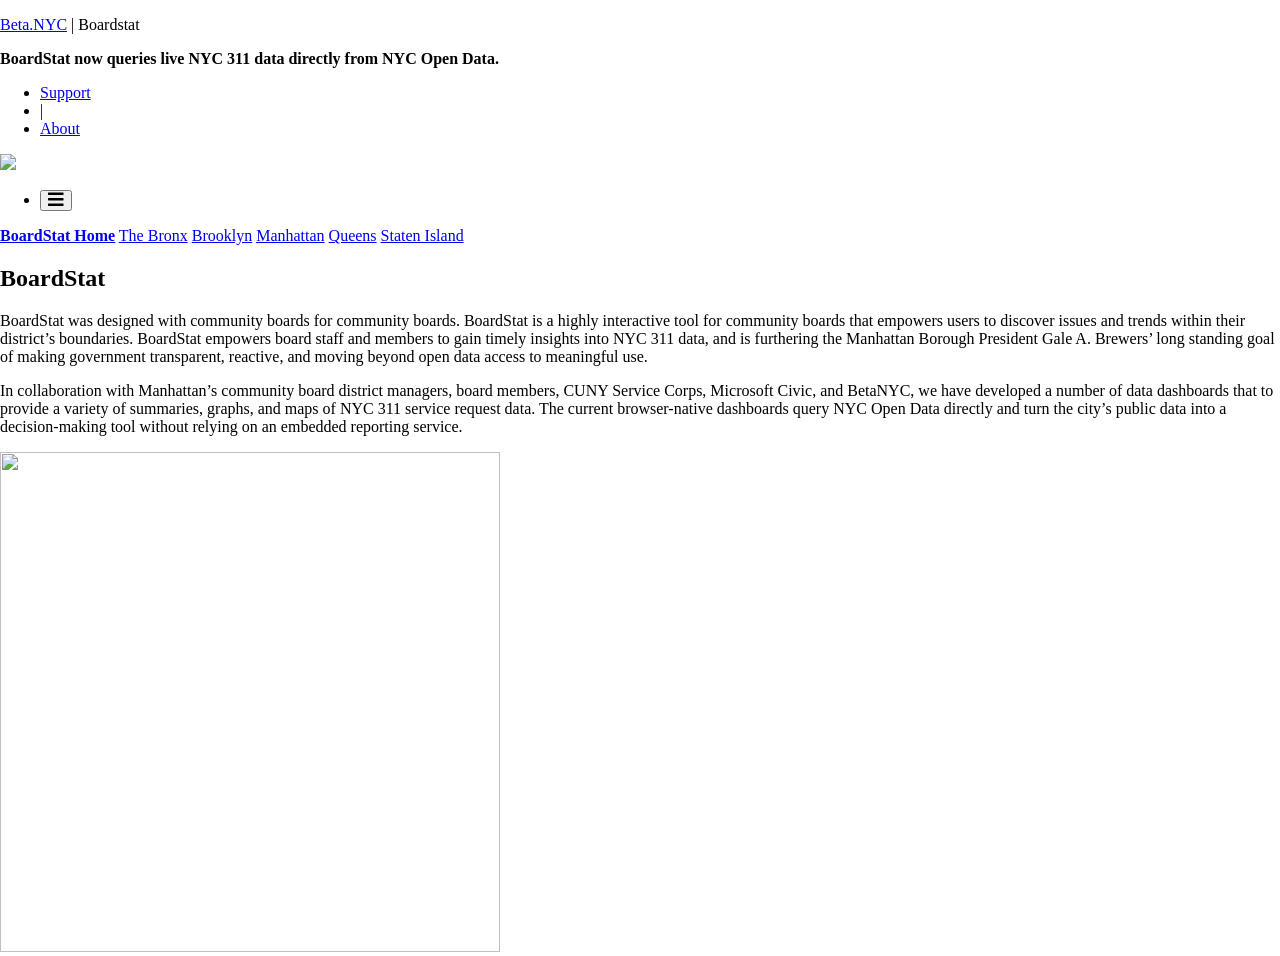
==== index.html @ 6b6cc4a8 "Add upstream review and validation safeguards" ====
<!DOCTYPE html>
<html>
  <head>
    <!-- Required meta tags -->
    <meta charset="utf-8" />
    <meta
      name="viewport"
      content="width=device-width, initial-scale=1, shrink-to-fit=no"
    />

    <!-- Corrects IE Compatibility Mode -->
    <meta http-equiv="X-UA-Compatible" content="IE=edge" />

    <title>NYC BoardStat Home</title>
    <link rel="icon" href="./images/BetaNYC_short_white_on_blue.png" />

    <!-- Global site tag (gtag.js) - Google Analytics -->
    <!-- Google tag (gtag.js) -->
    <script
      async
      src="https://www.googletagmanager.com/gtag/js?id=G-TJ936HGY1Z"
    ></script>
    <script>
      window.dataLayer = window.dataLayer || [];
      function gtag() {
        dataLayer.push(arguments);
      }
      gtag("js", new Date());

      gtag("config", "G-TJ936HGY1Z");
    </script>

    <!-- Font Awesome -->
    <link
      rel="stylesheet"
      href="https://use.fontawesome.com/releases/v5.8.2/css/all.css"
      integrity="sha384-oS3vJWv+0UjzBfQzYUhtDYW+Pj2yciDJxpsK1OYPAYjqT085Qq/1cq5FLXAZQ7Ay"
      crossorigin="anonymous"
    />

    <!-- NYC Theme CSS -->
    <link rel="stylesheet" href="./css/theme.css" />
    <script>
      window.dataLayer = window.dataLayer || [];
      function gtag() {
        dataLayer.push(arguments);
      }
      gtag("js", new Date());

      gtag("config", "UA-58265408-6");
    </script>
  </head>
  <body style="margin: 0px; padding: 0px">
    <header id="global-header" role="banner">
      <div id="nyc-top-header">
        <div class="container-fluid wide">
          <div class="row py-1 align-items-center justify-content-between">
            <div class="col-auto">
              <p class="d-none d-md-flex">
                <a href="https://beta.nyc/">Beta.NYC</a>
                <span class="mx-1" aria-hidden="true">|</span>
                Boardstat
              </p>
            </div>
            <!-- .col -->
            <div class="col-auto">
              <p class="d-none d-md-flex">
                <strong>BoardStat now queries live NYC 311 data directly from NYC Open Data.</strong>
              </p>
            </div>

            <div class="col-auto">
              <ul class="extensible-list horizontal">
                <li>
                  <a href="https://github.com/BetaNYC/BoardStat/issues"
                    >Support</a
                  >
                </li>
                <li>
                  <a>|</a>
                </li>
                <li>
                  <a href="https://beta.nyc/products/boardstat/">About</a>
                </li>
              </ul>
            </div>
            <!-- .col -->
          </div>
          <!-- .row -->
        </div>
        <!-- .container-fluid -->
      </div>
      <!-- #nyc-top-header -->

      <div class="wrap-header">
        <div class="container-fluid wide">
          <div class="row align-items-center">
            <div class="col-lg py-2">
              <div
                class="d-flex justify-content-center justify-content-lg-start"
              >
                <a class="align-self-center" href="https://beta.nyc/">
                  <img
                    src="https://beta.nyc/wp-content/uploads/Sticker_BetaNYC_long_transp_back1-e1545958875486.png"
                  />
                </a>
              </div>
            </div>
            <!-- .col -->

            <div class="col-lg-auto border-top border-lg-0">
              <div class="d-lg-flex align-items-center">
                <!-- Mobile Toggle Buttons -->

                <ul
                  class="extensible-list horizontal justify-content-between my-2 d-lg-none"
                >
                  <li>
                    <button
                      class="navbar-toggler no-btn-style"
                      type="button"
                      data-toggle="collapse"
                      data-target="#nav-primary"
                      aria-controls="nav-primary"
                      aria-expanded="false"
                      aria-label="Toggle navigation"
                    >
                      <span class="fas fa-bars fa-lg" role="img"></span>
                    </button>
                  </li>
                </ul>

                <div class="collapse d-lg-block mx-n2 mx-lg-2" id="nav-primary">
                  <nav class="nav" role="navigation">
                    <a
                      class="nav-link"
                      href="https://boardstat.beta.nyc"
                      id="nav-item-01"
                      aria-haspopup="true"
                      aria-expanded="false"
                    >
                      <strong><u>BoardStat Home</u></strong></a
                    >

                    <a
                      class="nav-link"
                      href="https://boardstat.beta.nyc/bronx"
                      id="nav-item-01"
                      aria-haspopup="true"
                      aria-expanded="false"
                    >
                      The Bronx</a
                    >

                    <a
                      class="nav-link"
                      href="https://boardstat.beta.nyc/brooklyn"
                      id="nav-item-01"
                      aria-haspopup="true"
                      aria-expanded="false"
                    >
                      Brooklyn</a
                    >

                    <a
                      class="nav-link"
                      href="https://boardstat.beta.nyc/manhattan"
                      id="nav-item-01"
                      aria-haspopup="true"
                      aria-expanded="false"
                    >
                      Manhattan</a
                    >

                    <a
                      class="nav-link"
                      href="https://boardstat.beta.nyc/queens"
                      id="nav-item-01"
                      aria-haspopup="true"
                      aria-expanded="false"
                    >
                      Queens</a
                    >

                    <a
                      class="nav-link"
                      href="https://boardstat.beta.nyc/statenisland"
                      id="nav-item-01"
                      aria-haspopup="true"
                      aria-expanded="false"
                    >
                      Staten Island</a
                    >
                  </nav>
                </div>

                <!-- Desktop Toggle Buttons -->
              </div>
              <!-- .d-flex -->
            </div>
            <!-- .col -->
          </div>
          <!-- .row -->
        </div>
        <!-- .container-fluid -->
      </div>
      <!-- .wrap-header -->
    </header>

    <section class="py-5">
      <div class="container">
        <h2>BoardStat</h2>

        <div class="row my-3">
          <div class="col-md mb-2 mb-md-0">
            <p>
              BoardStat was designed with community boards for community boards.
              BoardStat is a highly interactive tool for community boards that
              empowers users to discover issues and trends within their
              district’s boundaries. BoardStat empowers board staff and members
              to gain timely insights into NYC 311 data, and is furthering the
              Manhattan Borough President Gale A. Brewers’ long standing goal of
              making government transparent, reactive, and moving beyond open
              data access to meaningful use.
            </p>
            <p>
              In collaboration with Manhattan’s community board district
              managers, board members, CUNY Service Corps, Microsoft Civic, and
              BetaNYC, we have developed a number of data dashboards that to
              provide a variety of summaries, graphs, and maps of NYC 311
              service request data. The current browser-native dashboards query
              NYC Open Data directly and turn the city’s public data into a
              decision-making tool without relying on an embedded reporting service.
            </p>
          </div>
          <!-- .col -->

          <div class="col-md mb-2 mb-md-0">
            <img
              src="./images/map.png"
              style="
                width: 500px !important;
                height: 500px !important;
                max-width: none !important;
              "
              usemap="#boroughmap"
            />

            <map name="boroughmap">
              <area
                shape="rect"
                coords="214,0,336,114"
                href="https://boardstat.beta.nyc/bronx"
                title="The Bronx"
              />
              <area
                shape="rect"
                coords="214,214,321,357"
                href="https://boardstat.beta.nyc/brooklyn"
                title="Brooklyn"
              />
              <area
                shape="rect"
                coords="179,50,214,245"
                href="https://boardstat.beta.nyc/manhattan"
                title="Manhattan"
              />
              <area
                shape="rect"
                coords="214,114,421,214"
                href="https://boardstat.beta.nyc/queens"
                title="Queens"
              />
              <area
                shape="rect"
                coords="57,300,200,500"
                href="https://boardstat.beta.nyc/statenisland"
                title="Staten Island"
              />
            </map>
          </div>
          <!-- .col -->
        </div>
        <!-- .row -->
      </div>
      <!-- .container -->
    </section>

    <!-- jQuery (full, compressed version) -->
    <script
      src="https://code.jquery.com/jquery-3.3.1.min.js"
      integrity="sha256-FgpCb/KJQlLNfOu91ta32o/NMZxltwRo8QtmkMRdAu8="
      crossorigin="anonymous"
    ></script>

    <!-- Popper.js and Bootstrap JS -->
    <script
      src="https://cdnjs.cloudflare.com/ajax/libs/popper.js/1.14.7/umd/popper.min.js"
      integrity="sha384-UO2eT0CpHqdSJQ6hJty5KVphtPhzWj9WO1clHTMGa3JDZwrnQq4sF86dIHNDz0W1"
      crossorigin="anonymous"
    ></script>
    <script
      src="https://stackpath.bootstrapcdn.com/bootstrap/4.3.1/js/bootstrap.min.js"
      integrity="sha384-JjSmVgyd0p3pXB1rRibZUAYoIIy6OrQ6VrjIEaFf/nJGzIxFDsf4x0xIM+B07jRM"
      crossorigin="anonymous"
    ></script>
  </body>
</html>
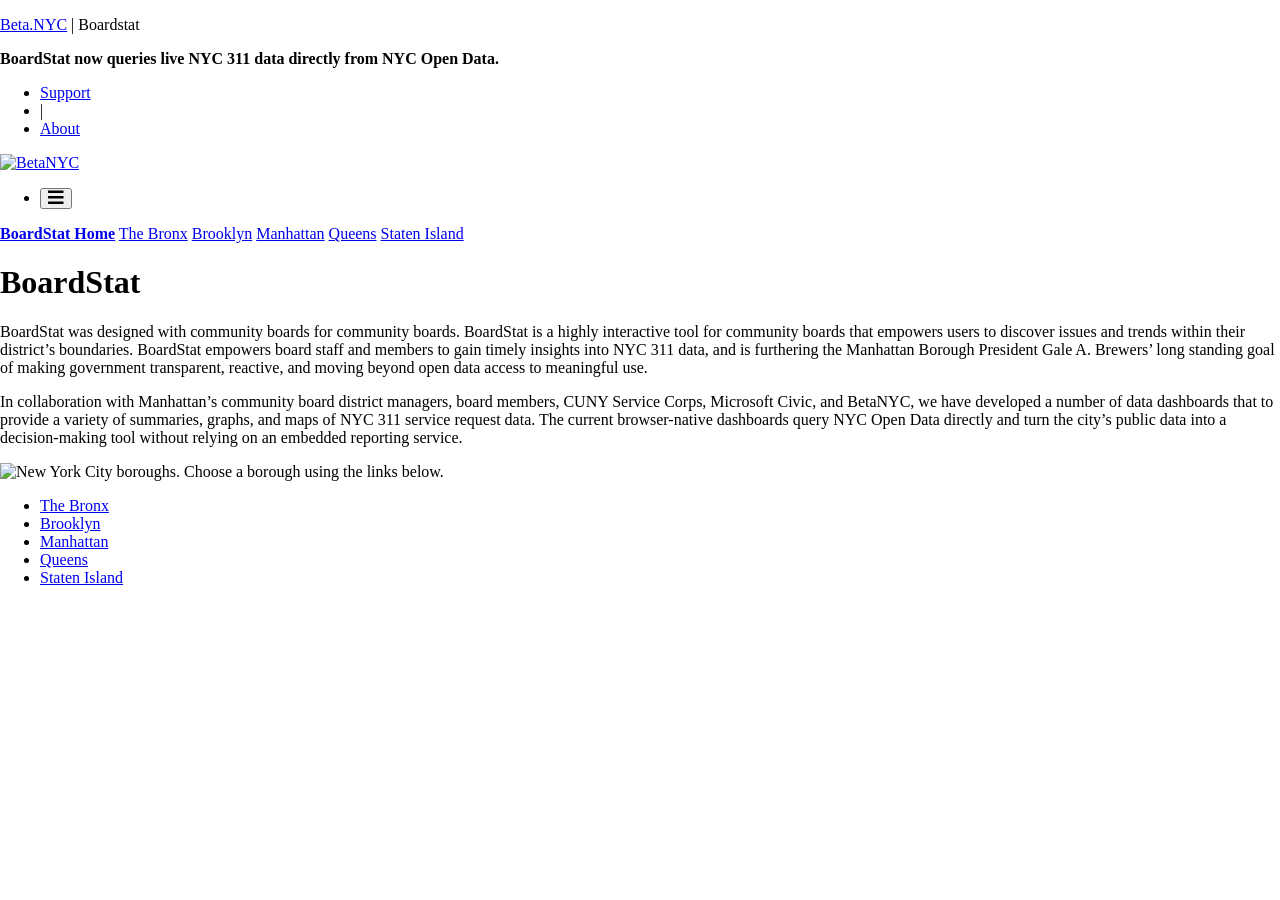
==== commit dad70830: "Fix dashboard accessibility and color-independent data access" ====
--- a/index.html
+++ b/index.html
@@ -1,8 +1,10 @@
 <!DOCTYPE html>
-<html>
+<html lang="en">
   <head>
     <!-- Required meta tags -->
     <meta charset="utf-8" />
+    <meta name="referrer" content="no-referrer" />
+    <meta http-equiv="Content-Security-Policy" content="default-src 'self'; script-src 'self' https://code.jquery.com/jquery-3.7.1.min.js https://cdnjs.cloudflare.com/ajax/libs/popper.js/1.14.7/umd/popper.min.js https://stackpath.bootstrapcdn.com/bootstrap/4.3.1/js/bootstrap.min.js; style-src 'self' 'unsafe-inline' https://unpkg.com https://use.fontawesome.com; font-src 'self' https://use.fontawesome.com data:; img-src 'self' data: blob: https://beta.nyc https://*.arcgis.com https://*.arcgisonline.com https://*.openstreetmap.org; connect-src 'self' https://data.cityofnewyork.us https://*.arcgis.com https://*.arcgisonline.com https://*.openstreetmap.org; worker-src 'self' blob:; frame-src 'self'; object-src 'none'; base-uri 'none'; form-action 'self'" />
     <meta
       name="viewport"
       content="width=device-width, initial-scale=1, shrink-to-fit=no"
@@ -14,21 +16,8 @@
     <title>NYC BoardStat Home</title>
     <link rel="icon" href="./images/BetaNYC_short_white_on_blue.png" />
 
-    <!-- Global site tag (gtag.js) - Google Analytics -->
-    <!-- Google tag (gtag.js) -->
-    <script
-      async
-      src="https://www.googletagmanager.com/gtag/js?id=G-TJ936HGY1Z"
-    ></script>
-    <script>
-      window.dataLayer = window.dataLayer || [];
-      function gtag() {
-        dataLayer.push(arguments);
-      }
-      gtag("js", new Date());
-
-      gtag("config", "G-TJ936HGY1Z");
-    </script>
+    <!-- Existing aggregate page analytics; dashboard filters stay local. -->
+    <script defer src="./js/analytics.js?v=20260910-security-1"></script>
 
     <!-- Font Awesome -->
     <link
@@ -40,17 +29,10 @@
 
     <!-- NYC Theme CSS -->
     <link rel="stylesheet" href="./css/theme.css" />
-    <script>
-      window.dataLayer = window.dataLayer || [];
-      function gtag() {
-        dataLayer.push(arguments);
-      }
-      gtag("js", new Date());
-
-      gtag("config", "UA-58265408-6");
-    </script>
+    <link rel="stylesheet" href="./css/accessibility.css?v=20260910-1" />
   </head>
   <body style="margin: 0px; padding: 0px">
+    <a class="skip-link" href="#main-content">Skip to content</a>
     <header id="global-header" role="banner">
       <div id="nyc-top-header">
         <div class="container-fluid wide">
@@ -101,7 +83,7 @@
               >
                 <a class="align-self-center" href="https://beta.nyc/">
                   <img
-                    src="https://beta.nyc/wp-content/uploads/Sticker_BetaNYC_long_transp_back1-e1545958875486.png"
+                    src="https://beta.nyc/wp-content/uploads/Sticker_BetaNYC_long_transp_back1-e1545958875486.png" alt="BetaNYC"
                   />
                 </a>
               </div>
@@ -125,7 +107,7 @@
                       aria-expanded="false"
                       aria-label="Toggle navigation"
                     >
-                      <span class="fas fa-bars fa-lg" role="img"></span>
+                      <span class="fas fa-bars fa-lg" aria-hidden="true"></span>
                     </button>
                   </li>
                 </ul>
@@ -135,9 +117,6 @@
                     <a
                       class="nav-link"
                       href="https://boardstat.beta.nyc"
-                      id="nav-item-01"
-                      aria-haspopup="true"
-                      aria-expanded="false"
                     >
                       <strong><u>BoardStat Home</u></strong></a
                     >
@@ -145,9 +124,6 @@
                     <a
                       class="nav-link"
                       href="https://boardstat.beta.nyc/bronx"
-                      id="nav-item-01"
-                      aria-haspopup="true"
-                      aria-expanded="false"
                     >
                       The Bronx</a
                     >
@@ -155,9 +131,6 @@
                     <a
                       class="nav-link"
                       href="https://boardstat.beta.nyc/brooklyn"
-                      id="nav-item-01"
-                      aria-haspopup="true"
-                      aria-expanded="false"
                     >
                       Brooklyn</a
                     >
@@ -165,9 +138,6 @@
                     <a
                       class="nav-link"
                       href="https://boardstat.beta.nyc/manhattan"
-                      id="nav-item-01"
-                      aria-haspopup="true"
-                      aria-expanded="false"
                     >
                       Manhattan</a
                     >
@@ -175,9 +145,6 @@
                     <a
                       class="nav-link"
                       href="https://boardstat.beta.nyc/queens"
-                      id="nav-item-01"
-                      aria-haspopup="true"
-                      aria-expanded="false"
                     >
                       Queens</a
                     >
@@ -185,9 +152,6 @@
                     <a
                       class="nav-link"
                       href="https://boardstat.beta.nyc/statenisland"
-                      id="nav-item-01"
-                      aria-haspopup="true"
-                      aria-expanded="false"
                     >
                       Staten Island</a
                     >
@@ -207,9 +171,9 @@
       <!-- .wrap-header -->
     </header>
 
-    <section class="py-5">
+    <main id="main-content" tabindex="-1" class="py-5">
       <div class="container">
-        <h2>BoardStat</h2>
+        <h1>BoardStat</h1>
 
         <div class="row my-3">
           <div class="col-md mb-2 mb-md-0">
@@ -236,8 +200,8 @@
           <!-- .col -->
 
           <div class="col-md mb-2 mb-md-0">
-            <img
-              src="./images/map.png"
+            <div class="borough-map-scroll" role="region" aria-label="Borough map" tabindex="0"><img
+              src="./images/map.png" alt="New York City boroughs. Choose a borough using the links below."
               style="
                 width: 500px !important;
                 height: 500px !important;
@@ -251,45 +215,46 @@
                 shape="rect"
                 coords="214,0,336,114"
                 href="https://boardstat.beta.nyc/bronx"
-                title="The Bronx"
+                title="The Bronx" alt="The Bronx"
               />
               <area
                 shape="rect"
                 coords="214,214,321,357"
                 href="https://boardstat.beta.nyc/brooklyn"
-                title="Brooklyn"
+                title="Brooklyn" alt="Brooklyn"
               />
               <area
                 shape="rect"
                 coords="179,50,214,245"
                 href="https://boardstat.beta.nyc/manhattan"
-                title="Manhattan"
+                title="Manhattan" alt="Manhattan"
               />
               <area
                 shape="rect"
                 coords="214,114,421,214"
                 href="https://boardstat.beta.nyc/queens"
-                title="Queens"
+                title="Queens" alt="Queens"
               />
               <area
                 shape="rect"
                 coords="57,300,200,500"
                 href="https://boardstat.beta.nyc/statenisland"
-                title="Staten Island"
-              />
-            </map>
+                title="Staten Island" alt="Staten Island"
+              />
+            </map></div>
+            <nav aria-label="Choose a borough"><ul><li><a href="./bronx.html">The Bronx</a></li><li><a href="./brooklyn.html">Brooklyn</a></li><li><a href="./manhattan.html">Manhattan</a></li><li><a href="./queens.html">Queens</a></li><li><a href="./statenisland.html">Staten Island</a></li></ul></nav>
           </div>
           <!-- .col -->
         </div>
         <!-- .row -->
       </div>
       <!-- .container -->
-    </section>
+    </main>
 
     <!-- jQuery (full, compressed version) -->
     <script
-      src="https://code.jquery.com/jquery-3.3.1.min.js"
-      integrity="sha256-FgpCb/KJQlLNfOu91ta32o/NMZxltwRo8QtmkMRdAu8="
+      src="https://code.jquery.com/jquery-3.7.1.min.js"
+      integrity="sha256-/JqT3SQfawRcv/BIHPThkBvs0OEvtFFmqPF/lYI/Cxo="
       crossorigin="anonymous"
     ></script>
 
--- a/css/accessibility.css
+++ b/css/accessibility.css
@@ -0,0 +1,18 @@
+.skip-link { position: absolute; left: 1rem; top: -100px; z-index: 10000; padding: 1rem; background: white; color: #050560; }
+body { min-width: 320px; }
+.skip-link:focus { top: 1rem; color: #050560; background: white; }
+:focus-visible { outline: 3px dashed #103fef; outline-offset: 3px; }
+.mode-control legend { background: white; color: #1a1a1a; }
+.dashboard-shell table th, .prototype-container table th { color: white; background: #333; }
+.borough-map-scroll { max-width: 100%; overflow: auto; }
+.chart-data, .map-data { margin-top: 1rem; width: 100%; }
+.chart-data summary, .map-data summary { cursor: pointer; padding: .75rem; color: #050560; font-weight: bold; }
+.chart-data table { min-width: 0; }
+.chart-wrap canvas { max-width: 100%; }
+.chart-data th, .chart-data td { white-space: nowrap; }
+.map-data button { min-height: 44px; min-width: 44px; margin: .25rem; }
+.request-marker-shell { display: grid; place-items: center; }
+.marker-cluster { display: grid; place-items: center; color: #050560; background: #b5dbff; border: 2px solid #050560; }
+.leaflet-control-attribution { background: white !important; color: #1a1a1a; }
+.leaflet-control-attribution a { color: #050560; }
+.leaflet-interactive:focus { outline: 3px dashed #050560; }
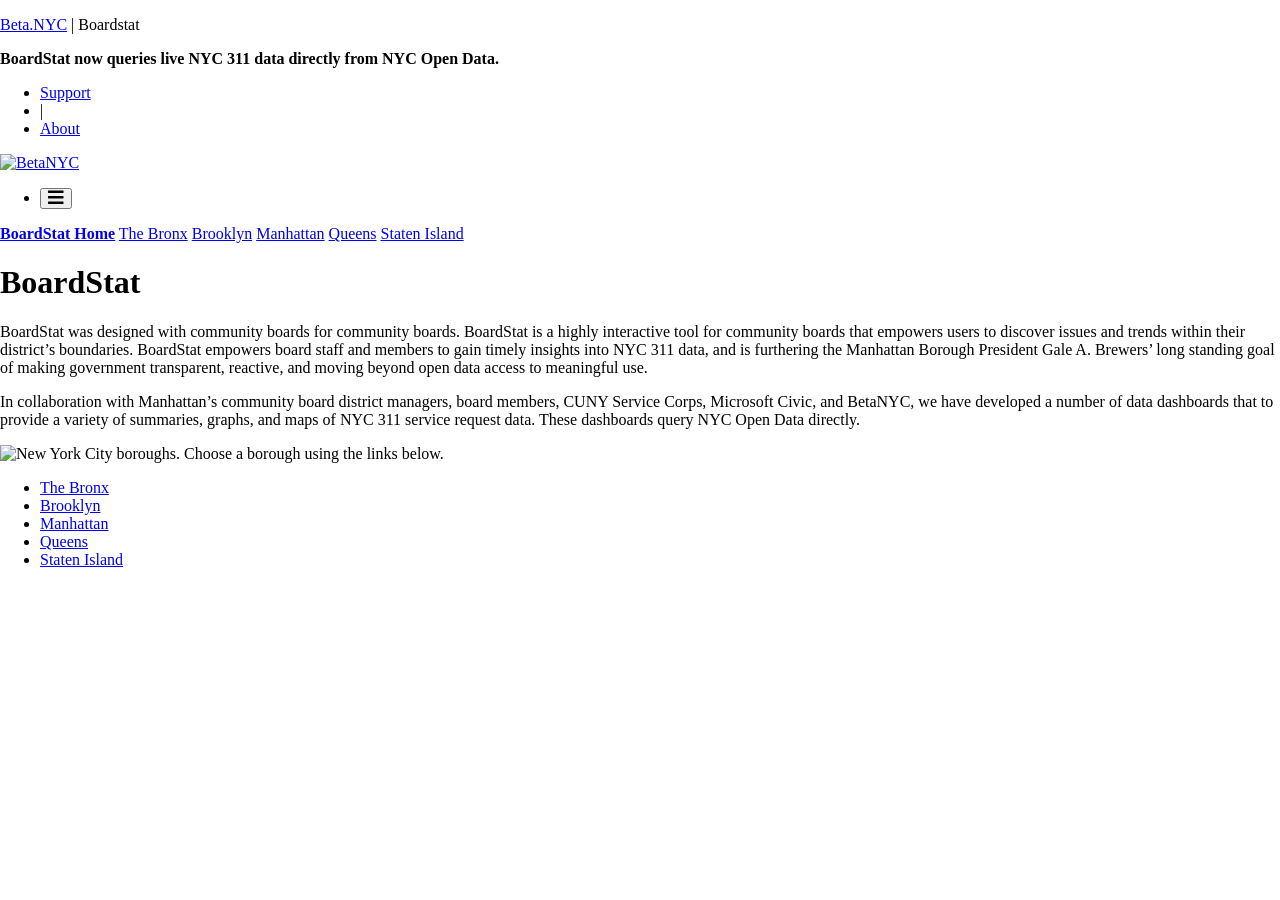
==== commit 01cc649a: "Simplify dashboard rendering and trim documentation" ====
--- a/index.html
+++ b/index.html
@@ -192,9 +192,7 @@
               managers, board members, CUNY Service Corps, Microsoft Civic, and
               BetaNYC, we have developed a number of data dashboards that to
               provide a variety of summaries, graphs, and maps of NYC 311
-              service request data. The current browser-native dashboards query
-              NYC Open Data directly and turn the city’s public data into a
-              decision-making tool without relying on an embedded reporting service.
+              service request data. These dashboards query NYC Open Data directly.
             </p>
           </div>
           <!-- .col -->
--- a/css/accessibility.css
+++ b/css/accessibility.css
@@ -1,18 +1,94 @@
-.skip-link { position: absolute; left: 1rem; top: -100px; z-index: 10000; padding: 1rem; background: white; color: #050560; }
-body { min-width: 320px; }
-.skip-link:focus { top: 1rem; color: #050560; background: white; }
-:focus-visible { outline: 3px dashed #103fef; outline-offset: 3px; }
-.mode-control legend { background: white; color: #1a1a1a; }
-.dashboard-shell table th, .prototype-container table th { color: white; background: #333; }
-.borough-map-scroll { max-width: 100%; overflow: auto; }
-.chart-data, .map-data { margin-top: 1rem; width: 100%; }
-.chart-data summary, .map-data summary { cursor: pointer; padding: .75rem; color: #050560; font-weight: bold; }
-.chart-data table { min-width: 0; }
-.chart-wrap canvas { max-width: 100%; }
-.chart-data th, .chart-data td { white-space: nowrap; }
-.map-data button { min-height: 44px; min-width: 44px; margin: .25rem; }
-.request-marker-shell { display: grid; place-items: center; }
-.marker-cluster { display: grid; place-items: center; color: #050560; background: #b5dbff; border: 2px solid #050560; }
-.leaflet-control-attribution { background: white !important; color: #1a1a1a; }
-.leaflet-control-attribution a { color: #050560; }
-.leaflet-interactive:focus { outline: 3px dashed #050560; }
+.skip-link {
+  position: absolute;
+  left: 1rem;
+  top: -100px;
+  z-index: 10000;
+  padding: 1rem;
+  background: white;
+  color: #050560;
+}
+
+body {
+  min-width: 320px;
+}
+
+.skip-link:focus {
+  top: 1rem;
+  color: #050560;
+  background: white;
+}
+
+:focus-visible {
+  outline: 3px dashed #103fef;
+  outline-offset: 3px;
+}
+
+.mode-control legend {
+  background: white;
+  color: #1a1a1a;
+}
+
+.dashboard-shell table th, .prototype-container table th {
+  color: white;
+  background: #333;
+}
+
+.borough-map-scroll {
+  max-width: 100%;
+  overflow: auto;
+}
+
+.chart-data, .map-data {
+  margin-top: 1rem;
+  width: 100%;
+}
+
+.chart-data summary, .map-data summary {
+  cursor: pointer;
+  padding: .75rem;
+  color: #050560;
+  font-weight: bold;
+}
+
+.chart-data table {
+  min-width: 0;
+}
+
+.chart-wrap canvas {
+  max-width: 100%;
+}
+
+.chart-data th, .chart-data td {
+  white-space: nowrap;
+}
+
+.map-data button {
+  min-height: 44px;
+  min-width: 44px;
+  margin: .25rem;
+}
+
+.request-marker-shell,
+.marker-cluster {
+  display: grid;
+  place-items: center;
+}
+
+.marker-cluster {
+  color: #050560;
+  background: #b5dbff;
+  border: 2px solid #050560;
+}
+
+.leaflet-control-attribution {
+  background: white !important;
+  color: #1a1a1a;
+}
+
+.leaflet-control-attribution a {
+  color: #050560;
+}
+
+.leaflet-interactive:focus {
+  outline: 3px dashed #050560;
+}
